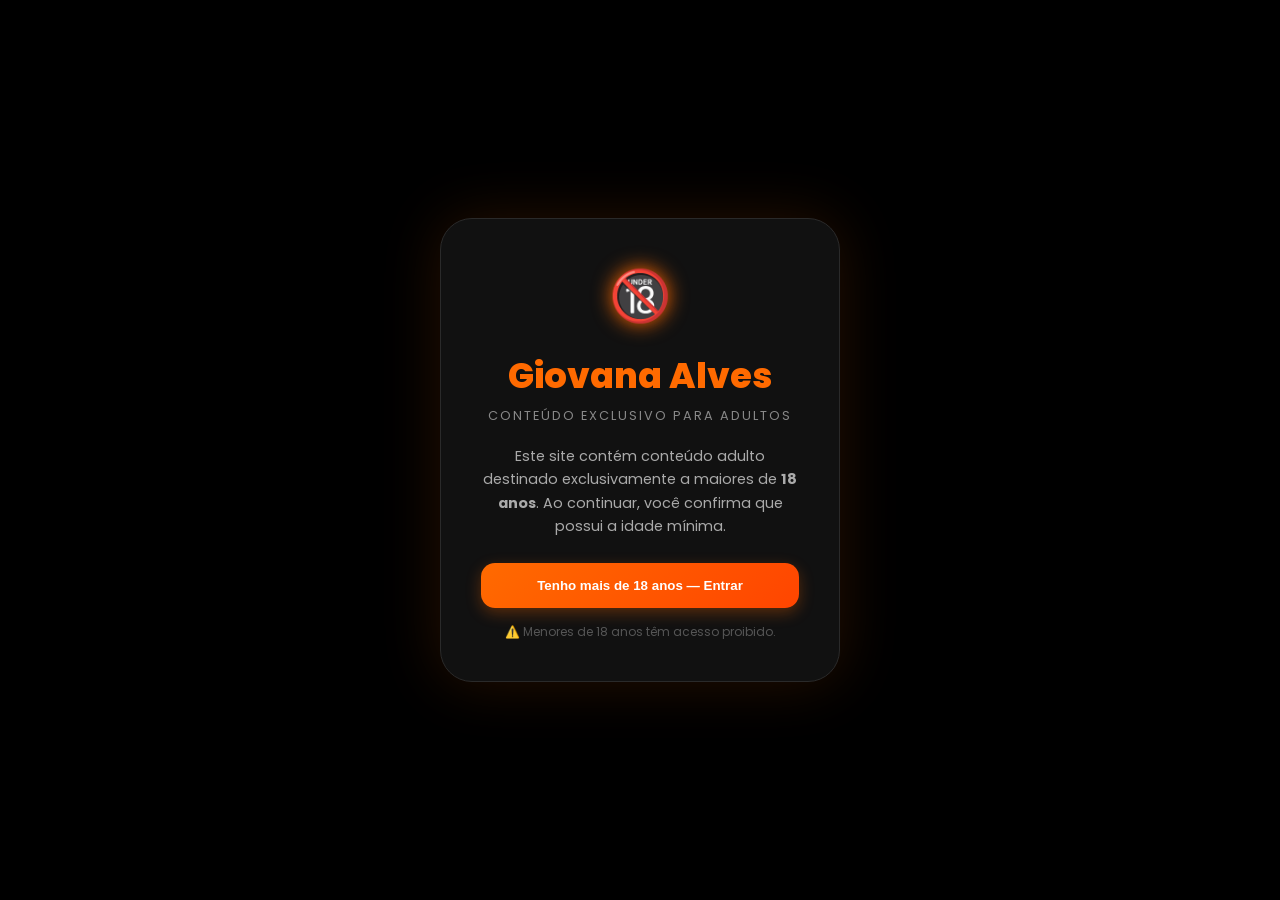
==== index.html @ 1c9446b3 "Add files via upload" ====
<!DOCTYPE html>
<html lang="pt-BR">
<head>
  <meta charset="UTF-8" />
  <meta name="viewport" content="width=device-width, initial-scale=1.0" />
  <title> Gigi — Conteúdo Exclusivo</title>
  
  <!-- FONTES -->
  <link rel="preconnect" href="https://fonts.googleapis.com" />
  <link rel="preconnect" href="https://fonts.gstatic.com" crossorigin />
  <link href="https://fonts.googleapis.com/css2?family=Poppins:wght@300;400;500;600;700;800&display=swap" rel="stylesheet" />
  
  <!-- CSS -->
  <link rel="stylesheet" href="style.css" />
</head>
<body>

  <!-- ══════════════════════════════════════════
       MODAL DE VERIFICAÇÃO DE IDADE
  ══════════════════════════════════════════ -->
  <div id="age-modal" class="modal-overlay">
    <div class="modal-box">
      <div class="modal-lock-icon">🔞</div>
      <h1 class="modal-brand">Giovana Alves</h1>
      <p class="modal-subtitle">Conteúdo exclusivo para adultos</p>
      <p class="modal-desc">
        Este site contém conteúdo adulto destinado exclusivamente a maiores de
        <strong>18 anos</strong>. Ao continuar, você confirma que possui a idade mínima.
      </p>
      <button id="age-confirm-btn" class="btn-age-confirm">
        Tenho mais de 18 anos — Entrar
      </button>
      <p class="modal-warning">⚠️ Menores de 18 anos têm acesso proibido.</p>
    </div>
  </div>

  <!-- ══════════════════════════════════════════
       CONTEÚDO PRINCIPAL (ESTILO V5 PLATINUM)
  ══════════════════════════════════════════ -->
  <main id="main-content" class="hidden">

    <!-- ── CABEÇALHO / PERFIL ── -->
    <header class="profile-header">
      <div class="banner-container">
        <!-- SUBSTITUA ESTA IMAGEM PELO SEU BANNER (BANNER.JPG) -->
        <!-- 🚩 [PERSONALIZAÇÃO] ALTERE O BANNER ABAIXO -->
        <div class="banner-placeholder">
            <img src="assets/foto-banner.jpeg" alt="Banner do Perfil" class="banner-image" onerror="this.style.display='none'; this.parentElement.classList.add('no-img');">
            <div class="banner-overlay-text"></div>
        </div>
        <!-- 🚩 FIM DO BANNER -->
      </div>
      
      <div class="profile-info">
        <div class="avatar-wrapper">
          <!-- 🚩 [PERSONALIZAÇÃO] ALTERE A FOTO DE PERFIL ABAIXO -->
          <div class="profile-glow"></div>
          <img src="assets/foto-perfil.jpeg" alt="Foto de Perfil" class="profile-pic" />
          <!-- 🚩 FIM DA FOTO DE PERFIL -->
        </div>
        
        <div class="profile-meta">
          <h2 class="profile-name">Giovana Alves <span class="verified-badge">✔</span></h2>
          <p class="profile-handle">@giovanaAlves_oficial</p>
          
          <div class="stats-row">
            <div class="stat-item"><span class="stat-number">847</span><span class="stat-label">Posts</span></div>
            <div class="stat-item"><span class="stat-number">124K</span><span class="stat-label">Seguidores</span></div>
            <div class="stat-item"><span class="stat-number">2.1M</span><span class="stat-label">Curtidas</span></div>
          </div>
        </div>
      </div>
    </header>

    <!-- ── BIOGRAFIA ── -->
    <section class="bio-section">
      <div class="container">
        <p class="bio-text">
          Prazer amorr 💕, me chamo <mark>Gigi</mark> e tenho <mark>23 aninhos!!</mark> Aqui vc vai ver <mark>conteúdos meus exclusivos</mark>, tudo feito com carinho pra vc que gosta de algo mais picante, Tô liberando um <mark>packzinho de sexo e esguichadas especiais</mark> , e o melhor: as mídias vão ser <mark>atualizadas diariamente</mark> por lá, sempre coisa nova para olhar Se vc tá afim de acompanhar tudo de pertinho, chegou no lugar certo 💗<br><br>
          <mark>Correee</mark> porque eu vou deixar somente <mark>60 unidades disponíveis por 0 reais</mark> pra vocês!! bjssss 😘.
        </p>
      </div>
    </section>

    <!-- ── OFERTA & VÍDEOS ── -->
    <section class="offer-section">
      <div class="container">
        <div class="offer-card">
          <div class="offer-badge">🔥 OFERTA COM TEMPO LIMITADO</div>
          <p class="offer-scarcity">⚡ Apenas <strong id="units-left">16</strong> unidades disponíveis!</p>
          <div class="countdown-wrapper">
            <div class="countdown-block"><span id="cd-hours" class="cd-number">00</span><span class="cd-label">Horas</span></div>
            <span class="cd-sep">:</span>
            <div class="countdown-block"><span id="cd-minutes" class="cd-number">00</span><span class="cd-label">Min</span></div>
            <span class="cd-sep">:</span>
            <div class="countdown-block"><span id="cd-seconds" class="cd-number">00</span><span class="cd-label">Seg</span></div>
          </div>
        </div>

        <div class="videos-grid">
          <!-- 🚩 [PERSONALIZAÇÃO] ALTERE O VÍDEO 1 ABAIXO -->
          <div class="video-item">
            <video src="assets/video1.mp4" controls muted loop playsinline class="video-player"></video>
            <div class="video-tag">PREVIEW 1 🔞</div>
          </div>
          <!-- 🚩 FIM DO VÍDEO 1 -->

          <!-- 🚩 [PERSONALIZAÇÃO] ALTERE O VÍDEO 2 ABAIXO -->
          <div class="video-item">
            <video src="assets/video2.mp4" controls muted loop playsinline class="video-player"></video>
            <div class="video-tag">PREVIEW 2 🔞</div>
          </div>
          <!-- 🚩 FIM DO VÍDEO 2 -->
        </div>
      </div>
    </section>

    <!-- ── PLANOS ── -->
    <section class="plans-section">
      <div class="container">
        <h3 class="section-title">Escolha seu plano</h3>
        <div class="plans-grid">
          <div class="plan-card plan-monthly">
            <div class="plan-icon">💳</div>
            <h4 class="plan-name">Acesso Mensal</h4>
            <div class="plan-price"><span class="price-currency">R$</span><span class="price-value">0</span><span class="price-cents">,00</span></div>
            <ul class="plan-features"><li>✔ Fotos e vídeos</li><li>✔ Atualizações</li><li>✔ Contato pessoal</li></ul>
            <a href="checkout.html" class="btn-plan btn-orange">Assinar Agora</a>
          </div>
          <div class="plan-card plan-quarterly best-value">
            <div class="best-badge">MELHOR VALOR</div>
            <div class="plan-icon">👑</div>
            <h4 class="plan-name">Acesso Trimestral</h4>
            <div class="plan-price"><span class="price-currency">R$</span><span class="price-value">1</span><span class="price-cents">,90</span></div>
            <ul class="plan-features"><li>✔ Fotos e vídeos</li><li>✔ Atualizações</li><li>✔ Contato pessoal</li><li>✔ VIP bônus</li></ul>
            <a href="checkout.html" class="btn-plan btn-pink">Assinar Agora</a>
          </div>
        </div>
      </div>
    </section>

    <!-- ── DEPOIMENTOS (GRADE ESTÁTICA - 8 ITENS) ── -->
    <section class="testimonials-section">
      <div class="container">
        <h3 class="section-title">O que estão dizendo</h3>
        <div class="testimonials-grid-platinum">
          <!-- 1 -->
          <div class="testi-card">
            <div class="testi-header">
              <div class="testi-avatar">P</div>
              <div><p class="testi-name">Pedro</p><p class="testi-age">28 anos</p></div>
              <div class="testi-stars">★★★★★</div>
            </div>
            <p class="testi-comment">"Melhor investimento que fiz! Conteúdo incrível e ela responde rápido."</p>
          </div>
          <!-- 2 -->
          <div class="testi-card">
            <div class="testi-header">
              <div class="testi-avatar">R</div>
              <div><p class="testi-name">Rafael</p><p class="testi-age">32 anos</p></div>
              <div class="testi-stars">★★★★★</div>
            </div>
            <p class="testi-comment">"Conteúdo exclusivo de verdade! Atualiza todo dia e o atendimento é 10."</p>
          </div>
          <!-- 3 -->
          <div class="testi-card">
            <div class="testi-header">
              <div class="testi-avatar">L</div>
              <div><p class="testi-name">Lucas</p><p class="testi-age">25 anos</p></div>
              <div class="testi-stars">★★★★★</div>
            </div>
            <p class="testi-comment">"As fotos são de outro nível! Gigi é super dedicada aos fãs."</p>
          </div>
          <!-- 4 -->
          <div class="testi-card">
            <div class="testi-header">
              <div class="testi-avatar">M</div>
              <div><p class="testi-name">ASAFAESDAGFASF</p><p class="testi-age">30 anos</p></div>
              <div class="testi-stars">★★★★★</div>
            </div>
            <p class="testi-comment">"Assino o trimestral e vale cada centavo. Melhor pack do mercado!"</p>
          </div>
          <!-- 5 -->
          <div class="testi-card">
            <div class="testi-header">
              <div class="testi-avatar">G</div>
              <div><p class="testi-name">Gabriel</p><p class="testi-age">26 anos</p></div>
              <div class="testi-stars">★★★★★</div>
            </div>
            <p class="testi-comment">"Simplesmente viciado! O conteúdo é muito picante e de alta qualidade."</p>
          </div>
          <!-- 6 -->
          <div class="testi-card">
            <div class="testi-header">
              <div class="testi-avatar">F</div>
              <div><p class="testi-name">Felipe</p><p class="testi-age">29 anos</p></div>
              <div class="testi-stars">★★★★★</div>
            </div>
            <p class="testi-comment">"O acesso VIP é diferenciado. As mídias são atualizadas diariamente."</p>
          </div>
          <!-- 7 -->
          <div class="testi-card">
            <div class="testi-header">
              <div class="testi-avatar">B</div>
              <div><p class="testi-name">Bruno</p><p class="testi-age">34 anos</p></div>
              <div class="testi-stars">★★★★★</div>
            </div>
            <p class="testi-comment">"Surpreendente! A Gigi é uma delícia e muito atenciosa com a gente."</p>
          </div>
          <!-- 8 -->
          <div class="testi-card">
            <div class="testi-header">
              <div class="testi-avatar">T</div>
              <div><p class="testi-name">Thiago</p><p class="testi-age">27 anos</p></div>
              <div class="testi-stars">★★★★★</div>
            </div>
            <p class="testi-comment">"Tudo feito com muito carinho. O melhor conteúdo adulto que já vi."</p>
          </div>
        </div>
      </div>
    </section>

    <!-- ── RODAPÉ ── -->
    <footer class="site-footer">
      <div class="container footer-content">
        <p class="footer-text">© 2025 Giovana Neves — Todos os direitos reservados.</p>
        <div class="manus-badge">⚡ Made with <strong>Manus</strong></div>
      </div>
    </footer>
  </main>

  <div id="floating-notification" class="floating-notif hidden">
    <span class="notif-icon">🔔</span>
    <span id="notif-text" class="notif-text"></span>
  </div>

  <script src="script.js"></script>
</body>
</html>
---- style.css ----
/* ═══════════════════════════════════════════════════════════
   GIOVANA NEVES — STYLE (V5 PLATINUM)
═══════════════════════════════════════════════════════════ */

*, *::before, *::after { box-sizing: border-box; margin: 0; padding: 0; }

:root {
  --black: #000000; --bg-dark: #0a0a0a; --bg-card: #111111; --bg-card2: #161616;
  --border: #222222; --orange: #ff6a00; --orange-glow: rgba(255, 106, 0, 0.45);
  --orange-light: #ff8c38; --pink: #e91e8c; --purple: #7c3aed;
  --pink-glow: rgba(233, 30, 140, 0.35); --text-primary: #f0f0f0;
  --text-muted: #888888; --text-dim: #555555; --radius-sm: 8px;
  --radius-md: 14px; --radius-lg: 22px; --radius-xl: 32px;
  --font: 'Poppins', sans-serif; --transition: 0.3s ease;
}

body { font-family: var(--font); background-color: var(--bg-dark); color: var(--text-primary); min-height: 100vh; overflow-x: hidden; }
.hidden { display: none !important; }
.container { max-width: 680px; margin: 0 auto; padding: 0 20px; }

/* ── MODAL DE IDADE ── */
.modal-overlay { position: fixed; inset: 0; z-index: 9999; background: rgba(0, 0, 0, 0.95); backdrop-filter: blur(15px); display: flex; align-items: center; justify-content: center; padding: 20px; }
.modal-box { background: var(--bg-card); border: 1px solid #2a2a2a; border-radius: var(--radius-xl); padding: 40px; max-width: 400px; width: 100%; text-align: center; box-shadow: 0 0 60px rgba(255,106,0,0.15); animation: slideUp 0.5s ease; }
.modal-lock-icon { font-size: 50px; margin-bottom: 15px; filter: drop-shadow(0 0 10px var(--orange)); }
.modal-brand { font-size: 2.2rem; font-weight: 800; color: var(--orange); margin-bottom: 5px; }
.modal-subtitle { font-size: 0.8rem; color: var(--text-muted); text-transform: uppercase; letter-spacing: 2px; margin-bottom: 20px; }
.modal-desc { font-size: 0.9rem; color: #aaa; line-height: 1.6; margin-bottom: 25px; }
.btn-age-confirm { display: block; width: 100%; padding: 15px; background: linear-gradient(135deg, var(--orange), #ff4500); color: #fff; font-weight: 700; border: none; border-radius: var(--radius-md); cursor: pointer; transition: var(--transition); box-shadow: 0 5px 15px rgba(255,106,0,0.3); }
.btn-age-confirm:hover { transform: translateY(-3px); box-shadow: 0 8px 25px rgba(255,106,0,0.5); }
.modal-warning { margin-top: 15px; font-size: 0.75rem; color: var(--text-dim); }

/* ── HEADER & BANNER ── */
.profile-header { position: relative; background: var(--bg-dark); }
.banner-container { height: 300px; width: 100%; position: relative; overflow: hidden; background: #111; }
.banner-placeholder { width: 100%; height: 100%; display: flex; align-items: center; justify-content: center; position: relative; }
.banner-image { width: 100%; height: 100%; object-fit: cover; object-position: center 20%; display: block; filter: brightness(0.8); }
.banner-overlay-text { position: absolute; color: rgba(255,255,255,0.2); font-size: 0.8rem; font-weight: 600; text-transform: uppercase; letter-spacing: 1px; pointer-events: none; }
.banner-container::after { content: ''; position: absolute; inset: 0; background: linear-gradient(to bottom, transparent 30%, var(--bg-dark) 100%); }

.profile-info { max-width: 680px; margin: 0 auto; padding: 0 20px 20px; display: flex; align-items: center; gap: 20px; position: relative; z-index: 10; background: var(--bg-dark); }
.avatar-wrapper { margin-top: -60px; position: relative; flex-shrink: 0; }

/* FOTO DE PERFIL PERFEITAMENTE REDONDA */
.profile-pic {
    width: 140px;
    height: 140px;
    border-radius: 50% !important; /* Força o arredondamento */
    aspect-ratio: 1 / 1; /* Garante proporção 1:1 */
    object-fit: cover;
    border: 3px solid #ff7a00;
    box-shadow: 0 0 15px rgba(255, 122, 0, 0.6);
    background-color: var(--bg-dark);
    display: block;
}

.profile-glow {
    position: absolute;
    top: 50%;
    left: 50%;
    transform: translate(-50%, -50%);
    width: 140px;
    height: 140px;
    border-radius: 50%;
    background: var(--orange);
    filter: blur(20px);
    opacity: 0.6;
    z-index: -1;
    animation: orangePulse 3s ease-in-out infinite;
}

@keyframes orangePulse {
    0% { transform: translate(-50%, -50%) scale(0.95); opacity: 0.4; }
    50% { transform: translate(-50%, -50%) scale(1.1); opacity: 0.7; }
    100% { transform: translate(-50%, -50%) scale(0.95); opacity: 0.4; }
}
.profile-name { font-size: 1.4rem; font-weight: 800; display: flex; align-items: center; gap: 8px; }
.verified-badge { width: 20px; height: 20px; background: var(--orange); color: #fff; border-radius: 50%; font-size: 0.6rem; display: flex; align-items: center; justify-content: center; }
.profile-handle { font-size: 0.85rem; color: var(--text-muted); margin-bottom: 10px; }
.stats-row { display: flex; gap: 20px; }
.stat-number { font-weight: 700; font-size: 1rem; display: block; }
.stat-label { font-size: 0.7rem; color: var(--text-muted); text-transform: uppercase; }

/* ── BIO ── */
.bio-section { padding: 20px 0; }
.bio-text { font-size: 0.95rem; line-height: 1.7; color: #ccc; background: var(--bg-card); border: 1px solid var(--border); border-radius: var(--radius-md); padding: 20px; }
.bio-text mark { background: rgba(255,106,0,0.2); color: var(--orange-light); border-radius: 4px; padding: 1px 4px; }

/* ── OFFER & VIDEOS ── */
.offer-section { padding: 10px 0 30px; }
.offer-card { background: linear-gradient(135deg, #ff6a00, #ee0979, #7c3aed); border-radius: var(--radius-lg); padding: 25px; text-align: center; color: #fff; margin-bottom: 30px; box-shadow: 0 10px 30px rgba(255,106,0,0.2); }
.offer-badge { display: inline-block; background: rgba(0,0,0,0.3); padding: 5px 15px; border-radius: 50px; font-size: 0.7rem; font-weight: 700; margin-bottom: 10px; }
.offer-scarcity { font-weight: 600; margin-bottom: 15px; }
.countdown-wrapper { display: flex; justify-content: center; gap: 10px; align-items: center; }
.countdown-block { background: rgba(0,0,0,0.3); padding: 10px; border-radius: 8px; min-width: 65px; }
.cd-number { font-size: 1.8rem; font-weight: 800; display: block; }
.cd-label { font-size: 0.6rem; text-transform: uppercase; opacity: 0.8; }

.videos-grid { display: grid; grid-template-columns: 1fr 1fr; gap: 15px; margin-bottom: 15px; }
.video-item { position: relative; border-radius: var(--radius-lg); overflow: hidden; border: 2px solid var(--border); aspect-ratio: 9/16; background: #000; transition: var(--transition); }
.video-item:hover { border-color: var(--orange); transform: translateY(-3px); }
.video-player { width: 100%; height: 100%; object-fit: cover; display: block; }
.video-tag { position: absolute; top: 10px; right: 10px; background: rgba(255,106,0,0.9); color: #fff; padding: 3px 8px; border-radius: 50px; font-size: 0.6rem; font-weight: 700; }

/* ── PLANS ── */
.plans-grid { display: grid; grid-template-columns: 1fr 1fr; gap: 15px; align-items: stretch; }
.plan-card { background: var(--bg-card); border: 1px solid var(--border); border-radius: var(--radius-lg); padding: 30px 20px; text-align: center; display: flex; flex-direction: column; transition: var(--transition); position: relative; }
.plan-card:hover { transform: translateY(-5px); border-color: var(--orange); }
.plan-icon { font-size: 2.2rem; margin-bottom: 15px; }
.plan-price { margin: 15px 0; font-size: 2.2rem; font-weight: 800; color: #fff; }
.plan-features { list-style: none; text-align: left; font-size: 0.85rem; color: #aaa; margin-bottom: 25px; flex-grow: 1; }
.plan-features li { padding: 6px 0; border-bottom: 1px solid rgba(255,255,255,0.05); }
.btn-plan { display: block; padding: 14px; border-radius: 12px; text-decoration: none; font-weight: 700; color: #fff; transition: var(--transition); }
.btn-orange { background: var(--orange); box-shadow: 0 5px 15px rgba(255,106,0,0.3); }
.btn-pink { background: linear-gradient(135deg, var(--pink), var(--purple)); box-shadow: 0 5px 15px rgba(233,30,140,0.3); }
.best-badge { position: absolute; top: 0; left: 50%; transform: translate(-50%, -50%); background: var(--pink); font-size: 0.65rem; font-weight: 800; padding: 5px 12px; border-radius: 50px; color: #fff; }

/* ── GRADE DE DEPOIMENTOS (PLATINUM) ── */
.testimonials-section { padding: 40px 0; }
.section-title { text-align: center; font-size: 1.6rem; margin-bottom: 30px; font-weight: 700; }
.testimonials-grid-platinum { display: grid; grid-template-columns: 1fr 1fr; gap: 20px; }

.testi-card { 
  background: var(--bg-card2); 
  padding: 25px; 
  border-radius: var(--radius-md); 
  border: 1px solid var(--border); 
  box-shadow: 0 5px 15px rgba(0,0,0,0.3);
  transition: var(--transition);
}
.testi-card:hover { border-color: var(--orange); transform: translateY(-3px); }
.testi-header { display: flex; align-items: center; gap: 12px; margin-bottom: 12px; }
.testi-avatar { width: 40px; height: 40px; background: var(--orange); border-radius: 50%; display: flex; align-items: center; justify-content: center; font-weight: 800; font-size: 1rem; color: #fff; }
.testi-name { font-weight: 700; font-size: 1rem; color: #fff; }
.testi-age { font-size: 0.75rem; color: var(--text-muted); }
.testi-stars { margin-left: auto; color: #ffb800; font-size: 0.8rem; letter-spacing: 2px; }
.testi-comment { font-size: 0.85rem; color: #ccc; line-height: 1.6; font-style: italic; }

/* ── FOOTER ── */
.site-footer { border-top: 1px solid var(--border); padding: 40px 0; margin-top: 40px; }
.footer-content { display: flex; justify-content: space-between; align-items: center; }
.footer-text { font-size: 0.8rem; color: var(--text-dim); }
.manus-badge { background: rgba(255,255,255,0.05); padding: 6px 15px; border-radius: 50px; font-size: 0.8rem; color: var(--text-muted); border: 1px solid rgba(255,255,255,0.1); }

/* ── NOTIFICAÇÃO ── */
.floating-notif { position: fixed; bottom: 20px; left: 20px; background: var(--bg-card); border: 1px solid var(--orange); padding: 12px 20px; border-radius: 12px; display: flex; align-items: center; gap: 10px; z-index: 1000; box-shadow: 0 10px 30px rgba(0,0,0,0.6); animation: slideIn 0.5s ease; }

@keyframes slideUp { from { opacity: 0; transform: translateY(30px); } to { opacity: 1; transform: translateY(0); } }
@keyframes slideIn { from { opacity: 0; transform: translateX(-30px); } to { opacity: 1; transform: translateX(0); } }
@keyframes pulse { 0% { box-shadow: 0 0 0 0 rgba(34,197,94,0.7); } 70% { box-shadow: 0 0 0 10px rgba(34,197,94,0); } 100% { box-shadow: 0 0 0 0 rgba(34,197,94,0); } }

@media (max-width: 600px) {
  .testimonials-grid-platinum { grid-template-columns: 1fr; }
  .plans-grid, .videos-grid { grid-template-columns: 1fr; }
  .footer-content { flex-direction: column; gap: 20px; text-align: center; }
  .profile-info { flex-direction: column; align-items: flex-start; }
}
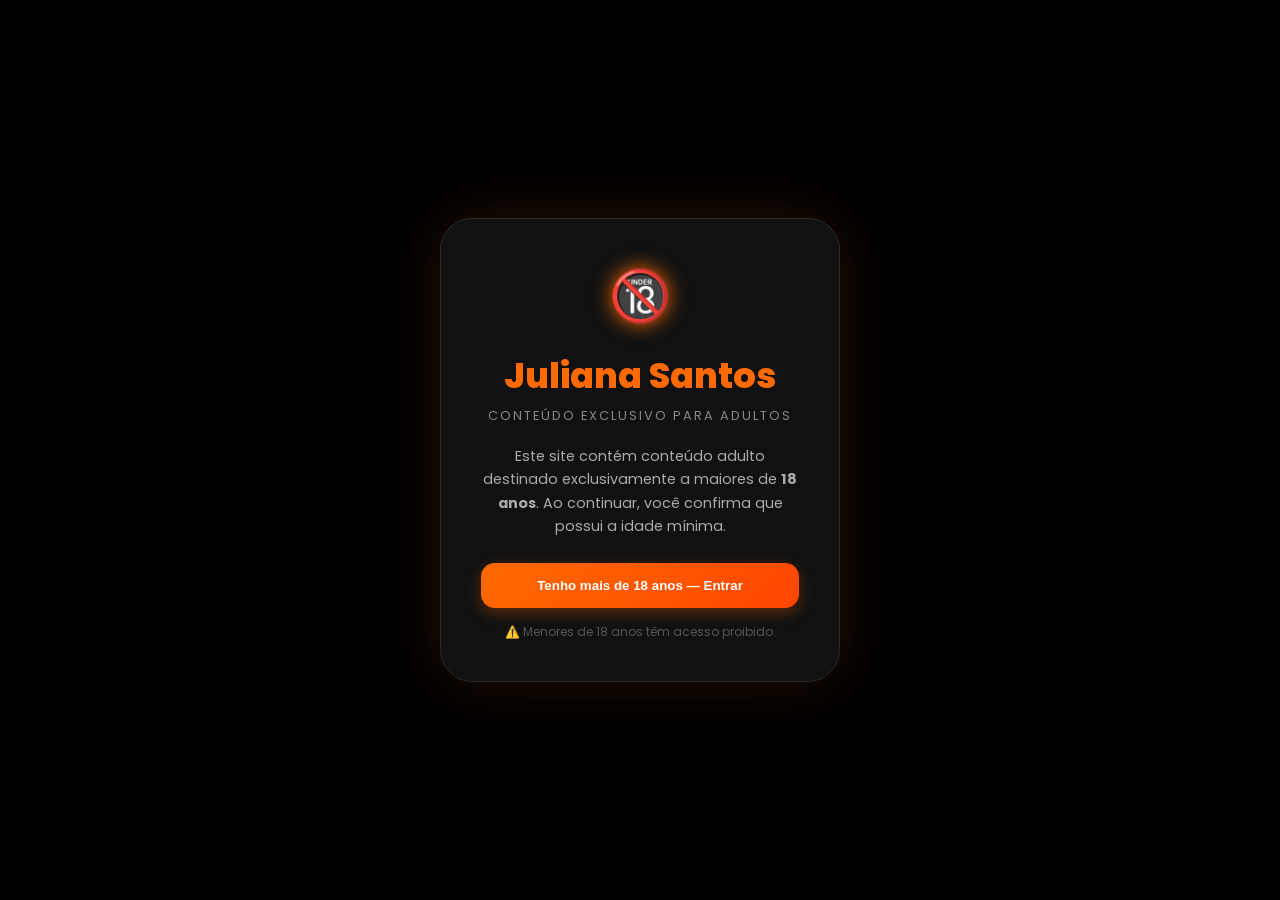
==== commit f15aefa7: "Update index.html" ====
--- a/index.html
+++ b/index.html
@@ -3,7 +3,7 @@
 <head>
   <meta charset="UTF-8" />
   <meta name="viewport" content="width=device-width, initial-scale=1.0" />
-  <title> Gigi — Conteúdo Exclusivo</title>
+  <title> July — Conteúdo Exclusivo</title>
   
   <!-- FONTES -->
   <link rel="preconnect" href="https://fonts.googleapis.com" />
@@ -21,7 +21,7 @@
   <div id="age-modal" class="modal-overlay">
     <div class="modal-box">
       <div class="modal-lock-icon">🔞</div>
-      <h1 class="modal-brand">Giovana Alves</h1>
+      <h1 class="modal-brand">Juliana Santos</h1>
       <p class="modal-subtitle">Conteúdo exclusivo para adultos</p>
       <p class="modal-desc">
         Este site contém conteúdo adulto destinado exclusivamente a maiores de
@@ -60,8 +60,8 @@
         </div>
         
         <div class="profile-meta">
-          <h2 class="profile-name">Giovana Alves <span class="verified-badge">✔</span></h2>
-          <p class="profile-handle">@giovanaAlves_oficial</p>
+          <h2 class="profile-name">Juliana Santos <span class="verified-badge">✔</span></h2>
+          <p class="profile-handle">@Juliana_santos</p>
           
           <div class="stats-row">
             <div class="stat-item"><span class="stat-number">847</span><span class="stat-label">Posts</span></div>
@@ -76,8 +76,8 @@
     <section class="bio-section">
       <div class="container">
         <p class="bio-text">
-          Prazer amorr 💕, me chamo <mark>Gigi</mark> e tenho <mark>23 aninhos!!</mark> Aqui vc vai ver <mark>conteúdos meus exclusivos</mark>, tudo feito com carinho pra vc que gosta de algo mais picante, Tô liberando um <mark>packzinho de sexo e esguichadas especiais</mark> , e o melhor: as mídias vão ser <mark>atualizadas diariamente</mark> por lá, sempre coisa nova para olhar Se vc tá afim de acompanhar tudo de pertinho, chegou no lugar certo 💗<br><br>
-          <mark>Correee</mark> porque eu vou deixar somente <mark>60 unidades disponíveis por 0 reais</mark> pra vocês!! bjssss 😘.
+          Prazer amorr 💕, me chamo <mark>July</mark> e tenho <mark>24 aninhos!!</mark> Aqui vc vai ver <mark>conteúdos meus exclusivos</mark>, tudo feito com carinho pra vc que gosta de algo mais picante, Tô liberando um <mark>packzinho de sexo e esguichadas especiais</mark> , e o melhor: as mídias vão ser <mark>atualizadas diariamente</mark> por lá, sempre coisa nova para olhar Se vc tá afim de acompanhar tudo de pertinho, chegou no lugar certo 💗<br><br>
+          <mark>Correee
         </p>
       </div>
     </section>
